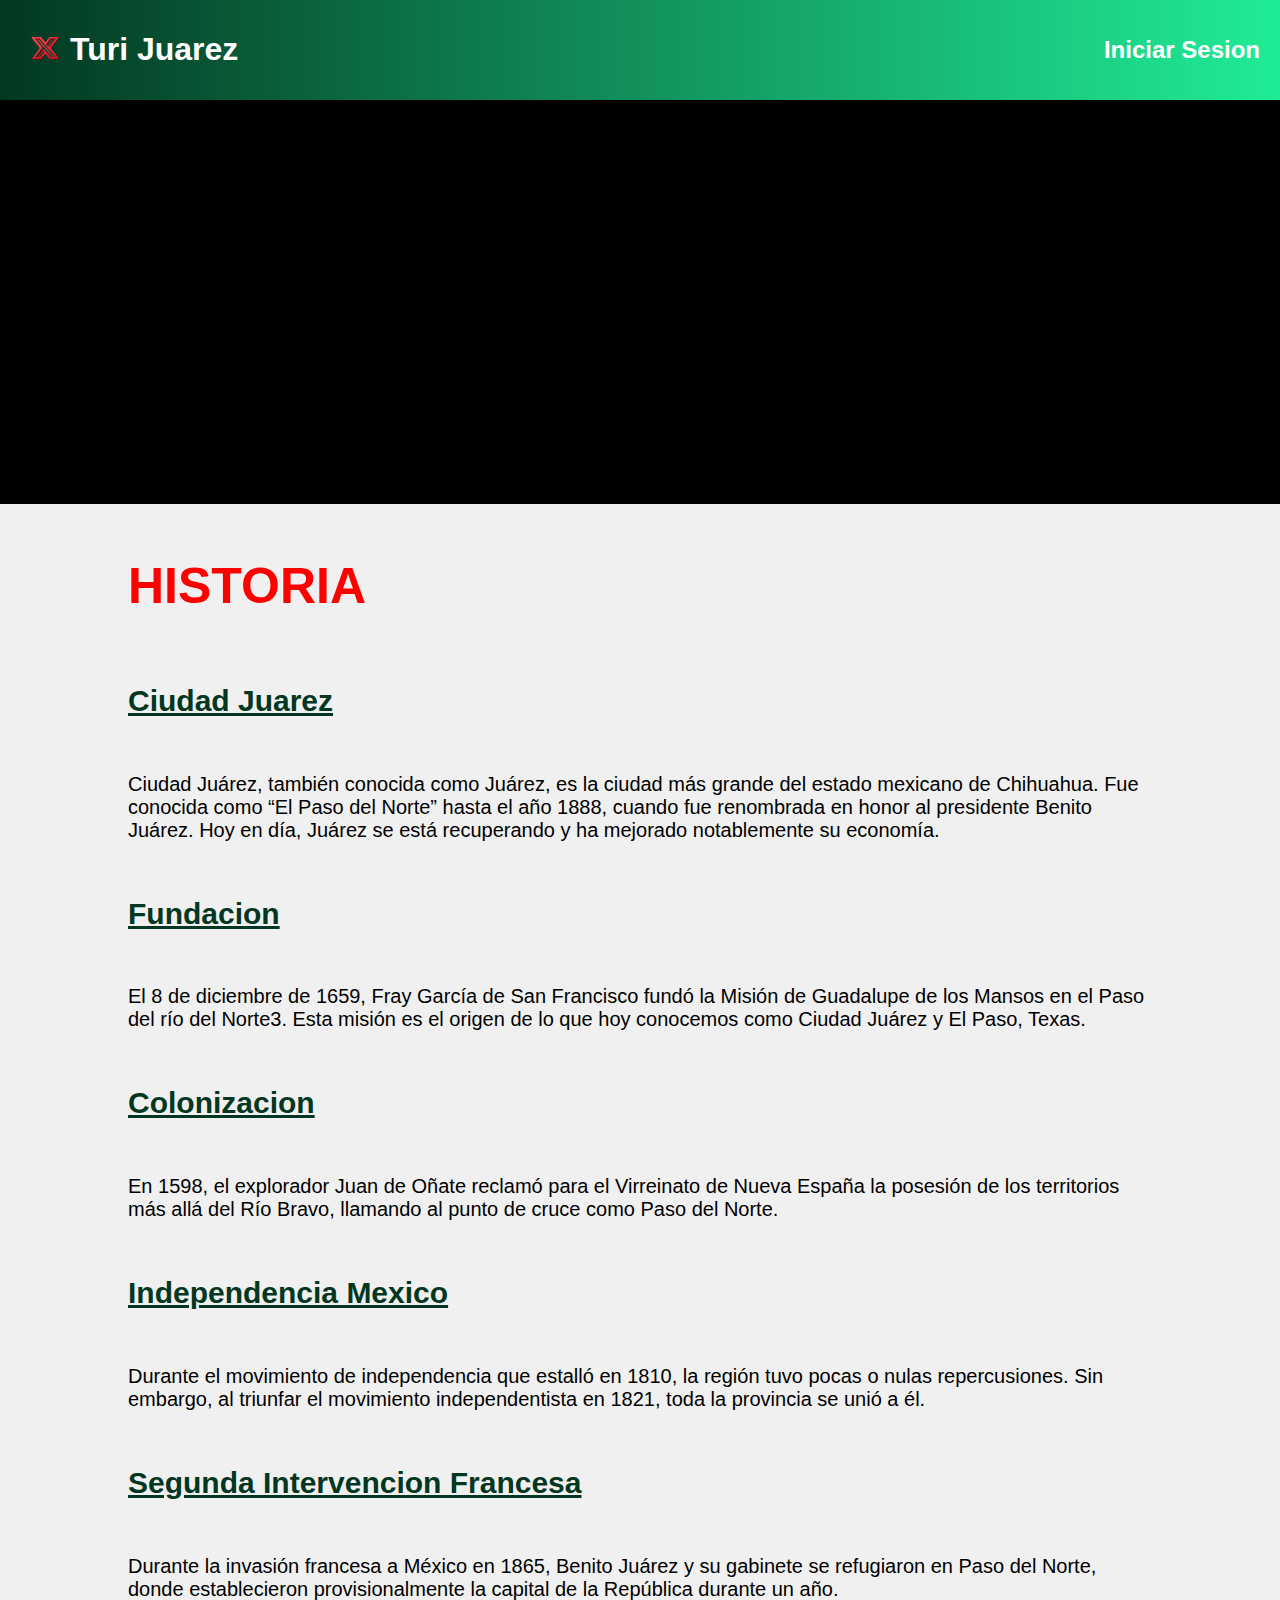
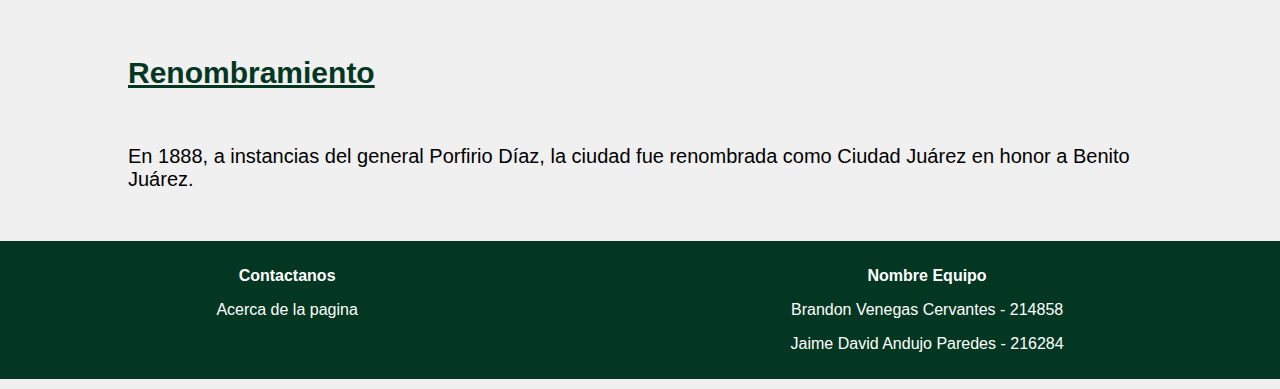
==== html/acercade.html @ 19440534 "se hizo funcional el login y registro con localStorage" ====
<!DOCTYPE html>
<html lang="en">
<head>
    <meta charset="UTF-8">
    <meta name="viewport" content="width=device-width, initial-scale=1.0">
    <link rel="stylesheet" href="../css/cultura.css">
    <title>SuperJuarez</title>
</head>
<body>
    <header>
        <nav>
            <div class="left-hd">
                <a href="index.html"><img class="logo" src="../multimedia/img/logo.png" alt="Logo"></a>
                <a href="index.html"><h1>Turi Juarez</h1></a>
            </div>
            
            
            <a href="login.html"><h2 id="nombreUsuario">Iniciar Sesion</h2></a>
        </nav>
    </header>
    <div class="video-primary">
        <video src="../multimedia/video/juarez.mp4" autoplay loop muted></video>
    </div>
    <main>
        <section class="areas">
            <h1>HISTORIA</h1>
            <article>
                <header>
                    <h2>Ciudad Juarez</h2>
                </header>
                <section>
                    <span>
                        <p>
                            Ciudad Juárez, también conocida como Juárez, es la ciudad más grande del estado mexicano de Chihuahua.
                            Fue conocida como “El Paso del Norte” hasta el año 1888, cuando fue renombrada en honor al presidente Benito Juárez. 
                            Hoy en día, Juárez se está recuperando y ha mejorado notablemente su economía.
                        </p>
                    </span>
                </section>
            </article>
            <article>
                <header>
                    <h2>Fundacion</h2>
                </header>
                <section>
                    <span>
                        <p>
                            El 8 de diciembre de 1659, Fray García de San Francisco fundó la Misión de Guadalupe de los 
                            Mansos en el Paso del río del Norte3. Esta misión es el origen de lo que hoy conocemos como 
                            Ciudad Juárez y El Paso, Texas.
                        </p>
                    </span>
                </section>
            </article>
            <article>
                <header>
                    <h2>Colonizacion</h2>
                </header>
                <section>
                    <span>
                        <p>
                            En 1598, el explorador Juan de Oñate reclamó para el Virreinato de Nueva España la posesión 
                            de los territorios más allá del Río Bravo, llamando al punto de cruce como Paso del Norte.
                        </p>
                    </span>
                </section>
            </article>
            <article>
                <header>
                    <h2>Independencia Mexico</h2>
                </header>
                <section>
                    <span>
                        <p>
                            Durante el movimiento de independencia que estalló en 1810, la región tuvo pocas o nulas repercusiones. 
                            Sin embargo, al triunfar el movimiento independentista en 1821, toda la provincia se unió a él.
                        </p>
                    </span>
                </section>
            </article>
            <article>
                <header>
                    <h2>Segunda Intervencion Francesa</h2>
                </header>
                <section>
                    <span>
                        <p>
                            Durante la invasión francesa a México en 1865, Benito Juárez y 
                            su gabinete se refugiaron en Paso del Norte, donde establecieron provisionalmente la capital 
                            de la República durante un año.
                        </p>
                    </span>
                </section>
            </article>
            <article>
                <header>
                    <h2>Renombramiento</h2>
                </header>
                <section>
                    <span>
                        <p>
                            En 1888, a instancias del general Porfirio Díaz, 
                            la ciudad fue renombrada como Ciudad Juárez en honor a Benito Juárez.
                        </p>
                    </span>
                </section>
            </article>
        </section>
    </main>
    <footer>
        <span>
            <a href="contactanos.html"><p><strong>Contactanos</strong></p></a>
            <a href="acercade.html"><p>Acerca de la pagina</p></a>
        </span>
        <span>
            <p><strong>Nombre Equipo</strong></p>
            <p>Brandon Venegas Cervantes - 214858</p>
            <p>Jaime David Andujo Paredes - 216284</p>
        </span>
    </footer>
</body>
<script src="../js/localStorage/sesion.js"></script>
</html>
---- css/cultura.css ----
body{
    background-color: #f0f0f0;
    font-family: 'Roboto', sans-serif;
    margin: 0;
    padding: 0;
    display: flex;
    flex-direction: column;
    justify-content: center;
    align-items: center;
    width: 100%;
}

header{
    background-image: linear-gradient(to right, #033721, #20EC96);
    color: white;
    padding: 10px 0;
    text-align: center;
    width: 100%;
    height: fit-content;
    display: flex;
}

nav{
    display: flex;
    justify-content: space-between;
    align-items: center;
    width: 100%;
    padding: 0 20px;
}

.left-hd{
    display: flex;
    align-items: center;
}

header a{
    color: white;
    text-decoration: none;
}

header a:hover{
    color: red;
}

.logo{
    width: 50px;
    height: 40px;
}

.video-primary{
    width: 100%;
    background-color: black;
}

video{
    width: 100%;
    height: 400px;
}

main{
    width: 80%;
    display: flex;
    justify-content: space-evenly;
    align-items: center;
    padding: 20px;
}

.areas h1{
    color: red;
    font-size: 50px;
}

article header{
    background: none;
    color: #033721;
    text-decoration: underline;
}

article{
    font-size: 20px;
}

footer{
    background-color: #033721;
    color: white;
    padding: 10px;
    margin: 10px;
    text-align: center;
    width: 100%;
    height: fit-content;
    display: flex;
    justify-content: space-around;
    align-items: start;
}

footer span a{
    text-decoration: none;
    color: white;
}

footer span a:hover{
    color: #20EC96;
}
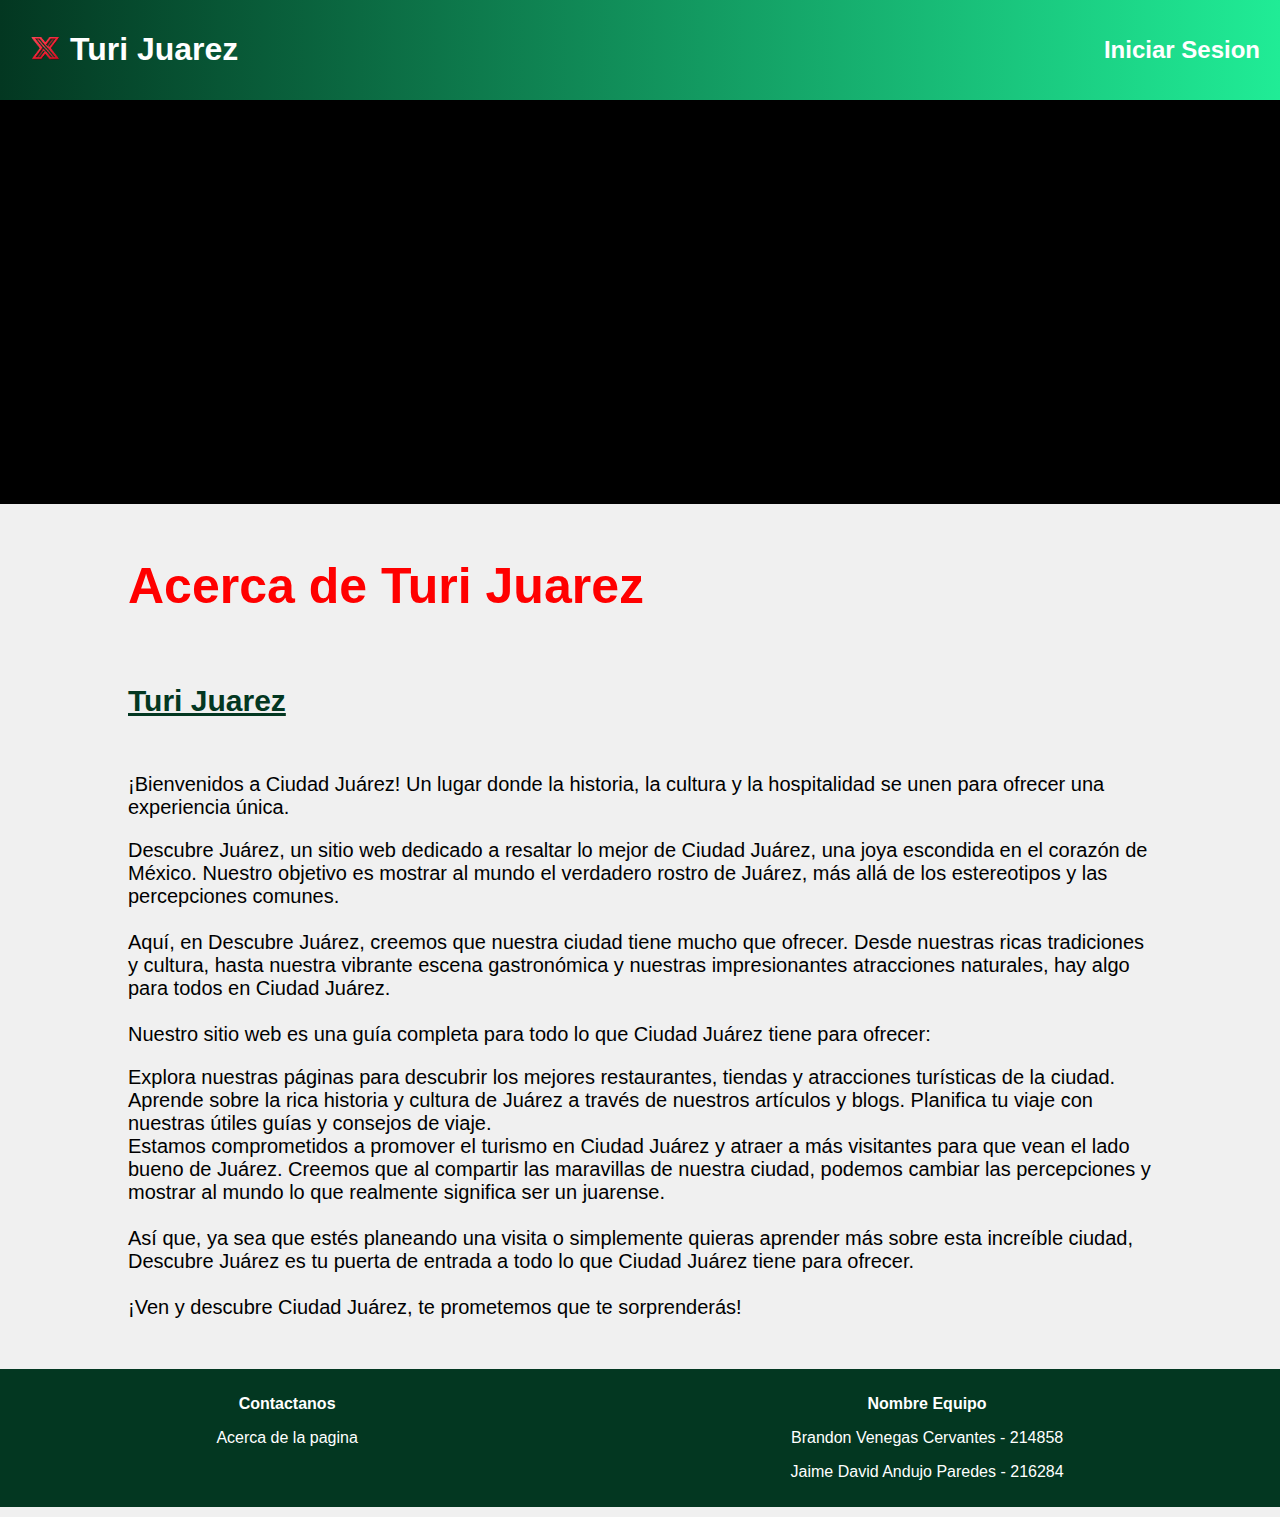
==== commit 8a4e3f1f: "se agrego la vista estatica de acerca del sitio" ====
--- a/html/acercade.html
+++ b/html/acercade.html
@@ -1,21 +1,27 @@
 <!DOCTYPE html>
 <html lang="en">
+
 <head>
     <meta charset="UTF-8">
     <meta name="viewport" content="width=device-width, initial-scale=1.0">
     <link rel="stylesheet" href="../css/cultura.css">
     <title>SuperJuarez</title>
 </head>
+
 <body>
     <header>
         <nav>
             <div class="left-hd">
                 <a href="index.html"><img class="logo" src="../multimedia/img/logo.png" alt="Logo"></a>
-                <a href="index.html"><h1>Turi Juarez</h1></a>
+                <a href="index.html">
+                    <h1>Turi Juarez</h1>
+                </a>
             </div>
-            
-            
-            <a href="login.html"><h2 id="nombreUsuario">Iniciar Sesion</h2></a>
+
+
+            <a href="login.html">
+                <h2 id="nombreUsuario">Iniciar Sesion</h2>
+            </a>
         </nav>
     </header>
     <div class="video-primary">
@@ -23,84 +29,43 @@
     </div>
     <main>
         <section class="areas">
-            <h1>HISTORIA</h1>
+            <h1>Acerca de Turi Juarez</h1>
             <article>
                 <header>
-                    <h2>Ciudad Juarez</h2>
+                    <h2>Turi Juarez</h2>
                 </header>
                 <section>
                     <span>
                         <p>
-                            Ciudad Juárez, también conocida como Juárez, es la ciudad más grande del estado mexicano de Chihuahua.
-                            Fue conocida como “El Paso del Norte” hasta el año 1888, cuando fue renombrada en honor al presidente Benito Juárez. 
-                            Hoy en día, Juárez se está recuperando y ha mejorado notablemente su economía.
+                            ¡Bienvenidos a Ciudad Juárez! Un lugar donde la historia, la cultura y la hospitalidad se
+                            unen para ofrecer una experiencia única.
                         </p>
-                    </span>
-                </section>
-            </article>
-            <article>
-                <header>
-                    <h2>Fundacion</h2>
-                </header>
-                <section>
-                    <span>
                         <p>
-                            El 8 de diciembre de 1659, Fray García de San Francisco fundó la Misión de Guadalupe de los 
-                            Mansos en el Paso del río del Norte3. Esta misión es el origen de lo que hoy conocemos como 
-                            Ciudad Juárez y El Paso, Texas.
+                            Descubre Juárez, un sitio web dedicado a resaltar lo mejor de Ciudad Juárez, una joya
+                            escondida en el corazón de México. Nuestro objetivo es mostrar al mundo el verdadero rostro
+                            de Juárez, más allá de los estereotipos y las percepciones comunes. <br> <br>
+
+                            Aquí, en Descubre Juárez, creemos que nuestra ciudad tiene mucho que ofrecer. Desde nuestras
+                            ricas tradiciones y cultura, hasta nuestra vibrante escena gastronómica y nuestras
+                            impresionantes atracciones naturales, hay algo para todos en Ciudad Juárez. <br> <br>
+
+                            Nuestro sitio web es una guía completa para todo lo que Ciudad Juárez tiene para ofrecer:
                         </p>
-                    </span>
-                </section>
-            </article>
-            <article>
-                <header>
-                    <h2>Colonizacion</h2>
-                </header>
-                <section>
-                    <span>
                         <p>
-                            En 1598, el explorador Juan de Oñate reclamó para el Virreinato de Nueva España la posesión 
-                            de los territorios más allá del Río Bravo, llamando al punto de cruce como Paso del Norte.
-                        </p>
-                    </span>
-                </section>
-            </article>
-            <article>
-                <header>
-                    <h2>Independencia Mexico</h2>
-                </header>
-                <section>
-                    <span>
-                        <p>
-                            Durante el movimiento de independencia que estalló en 1810, la región tuvo pocas o nulas repercusiones. 
-                            Sin embargo, al triunfar el movimiento independentista en 1821, toda la provincia se unió a él.
-                        </p>
-                    </span>
-                </section>
-            </article>
-            <article>
-                <header>
-                    <h2>Segunda Intervencion Francesa</h2>
-                </header>
-                <section>
-                    <span>
-                        <p>
-                            Durante la invasión francesa a México en 1865, Benito Juárez y 
-                            su gabinete se refugiaron en Paso del Norte, donde establecieron provisionalmente la capital 
-                            de la República durante un año.
-                        </p>
-                    </span>
-                </section>
-            </article>
-            <article>
-                <header>
-                    <h2>Renombramiento</h2>
-                </header>
-                <section>
-                    <span>
-                        <p>
-                            En 1888, a instancias del general Porfirio Díaz, 
-                            la ciudad fue renombrada como Ciudad Juárez en honor a Benito Juárez.
+                            Explora nuestras páginas para descubrir los mejores restaurantes, tiendas y atracciones
+                            turísticas de la ciudad. <br>
+                            Aprende sobre la rica historia y cultura de Juárez a través de nuestros artículos y blogs.
+                            Planifica tu viaje con nuestras útiles guías y consejos de viaje. <br>
+                            Estamos comprometidos a promover el turismo en Ciudad Juárez y atraer a más visitantes para
+                            que vean el lado bueno de Juárez. Creemos que al compartir las maravillas de nuestra ciudad,
+                            podemos cambiar las percepciones y mostrar al mundo lo que realmente significa ser un
+                            juarense. <br> <br>
+
+                            Así que, ya sea que estés planeando una visita o simplemente quieras aprender más sobre esta
+                            increíble ciudad, Descubre Juárez es tu puerta de entrada a todo lo que Ciudad Juárez tiene
+                            para ofrecer. <br> <br>
+
+                            ¡Ven y descubre Ciudad Juárez, te prometemos que te sorprenderás!
                         </p>
                     </span>
                 </section>
@@ -109,8 +74,12 @@
     </main>
     <footer>
         <span>
-            <a href="contactanos.html"><p><strong>Contactanos</strong></p></a>
-            <a href="acercade.html"><p>Acerca de la pagina</p></a>
+            <a href="contactanos.html">
+                <p><strong>Contactanos</strong></p>
+            </a>
+            <a href="acercade.html">
+                <p>Acerca de la pagina</p>
+            </a>
         </span>
         <span>
             <p><strong>Nombre Equipo</strong></p>
@@ -120,4 +89,5 @@
     </footer>
 </body>
 <script src="../js/localStorage/sesion.js"></script>
+
 </html>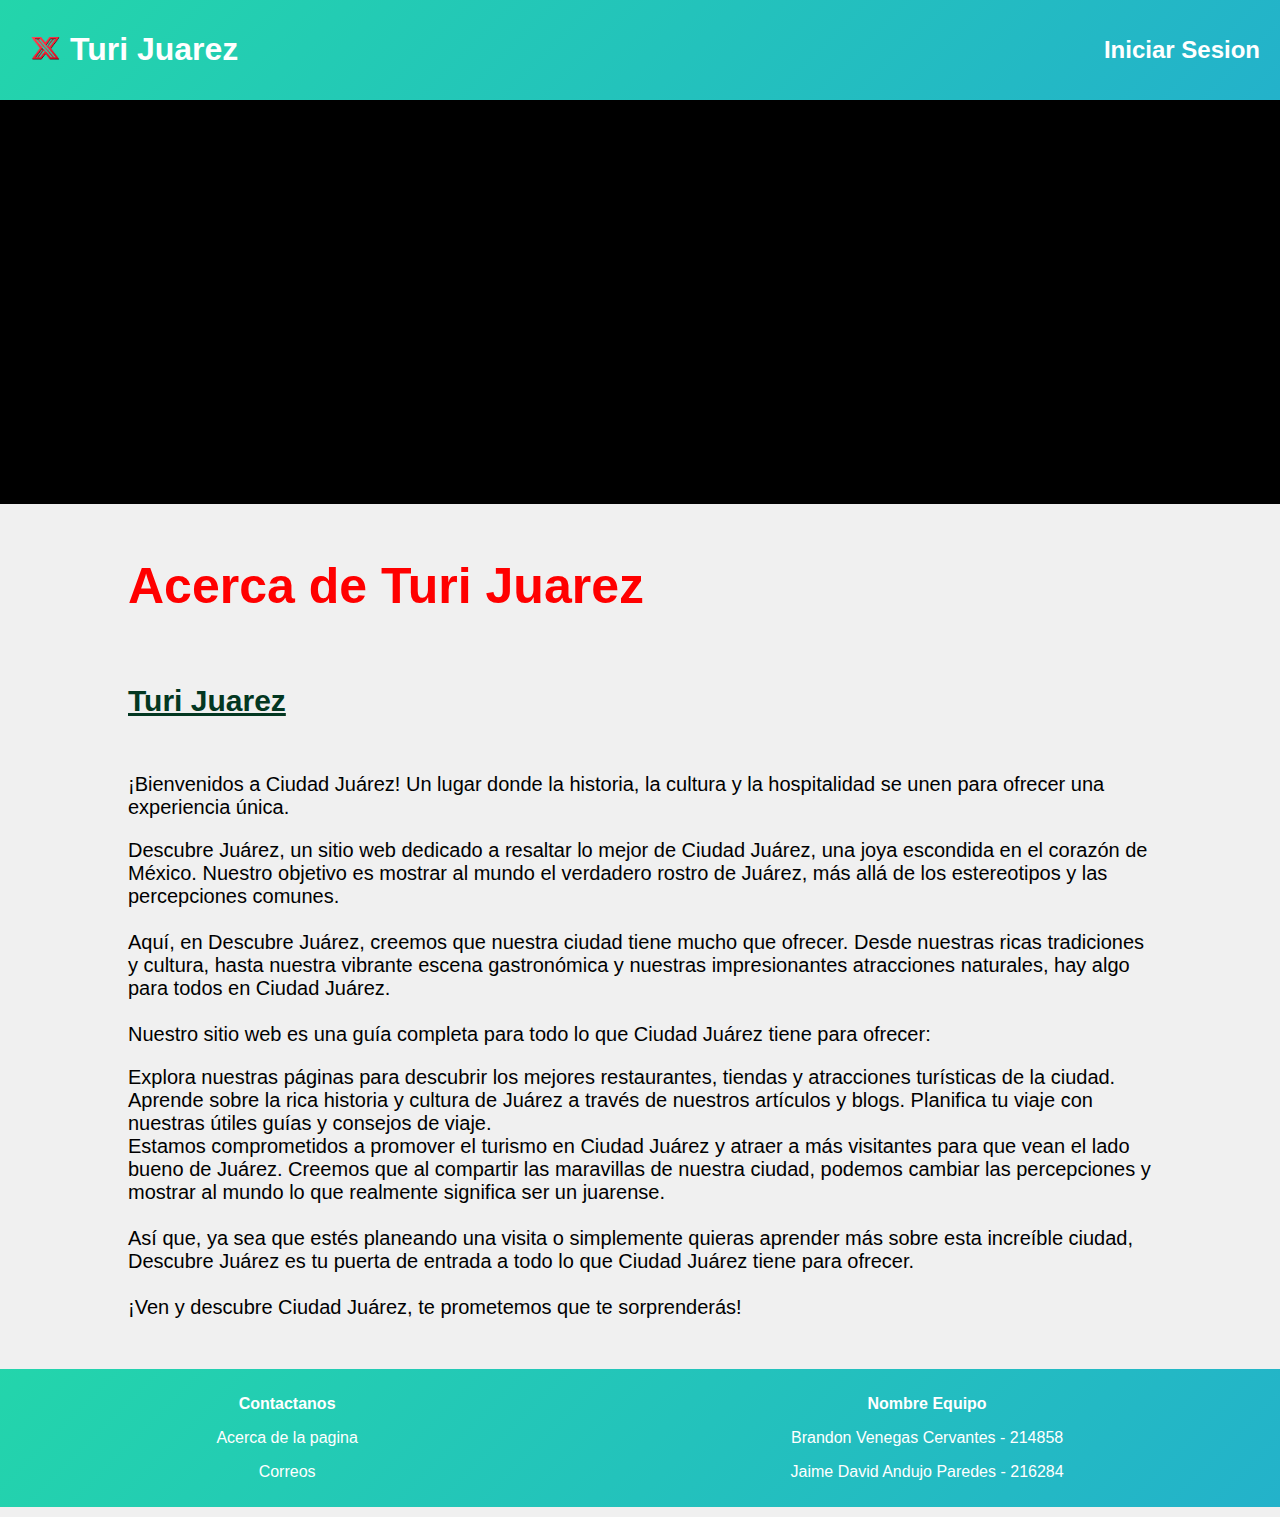
==== commit 99e22269: "se hizo funcional el formulario contactanos se creo cenexion a la db se agrego un vista que muestra " ====
--- a/html/acercade.html
+++ b/html/acercade.html
@@ -74,12 +74,9 @@
     </main>
     <footer>
         <span>
-            <a href="contactanos.html">
-                <p><strong>Contactanos</strong></p>
-            </a>
-            <a href="acercade.html">
-                <p>Acerca de la pagina</p>
-            </a>
+            <a href="contactanos.html"><p><strong>Contactanos</strong></p></a>
+            <a href="acercade.html"><p>Acerca de la pagina</p></a>
+            <a href="../php/views/correos.php"><p>Correos</p></a>
         </span>
         <span>
             <p><strong>Nombre Equipo</strong></p>
--- a/css/cultura.css
+++ b/css/cultura.css
@@ -11,13 +11,32 @@
 }
 
 header{
-    background-image: linear-gradient(to right, #033721, #20EC96);
     color: white;
     padding: 10px 0;
     text-align: center;
     width: 100%;
     height: fit-content;
     display: flex;
+}
+
+@keyframes gradient {
+    0% {
+        background-position: 0% 50%;
+    }
+
+    50% {
+        background-position: 100% 50%;
+    }
+
+    100% {
+        background-position: 0% 50%;
+    }
+}
+
+header {
+    background: linear-gradient(-45deg, #ee7752, #e73c7e, #23a6d5, #23d5ab);
+    background-size: 400% 400%;
+    animation: gradient 15s ease infinite;
 }
 
 nav{
@@ -81,7 +100,6 @@
 }
 
 footer{
-    background-color: #033721;
     color: white;
     padding: 10px;
     margin: 10px;
@@ -93,6 +111,12 @@
     align-items: start;
 }
 
+footer {
+    background: linear-gradient(-45deg, #ee7752, #e73c7e, #23a6d5, #23d5ab);
+    background-size: 400% 400%;
+    animation: gradient 15s ease infinite;
+}
+
 footer span a{
     text-decoration: none;
     color: white;
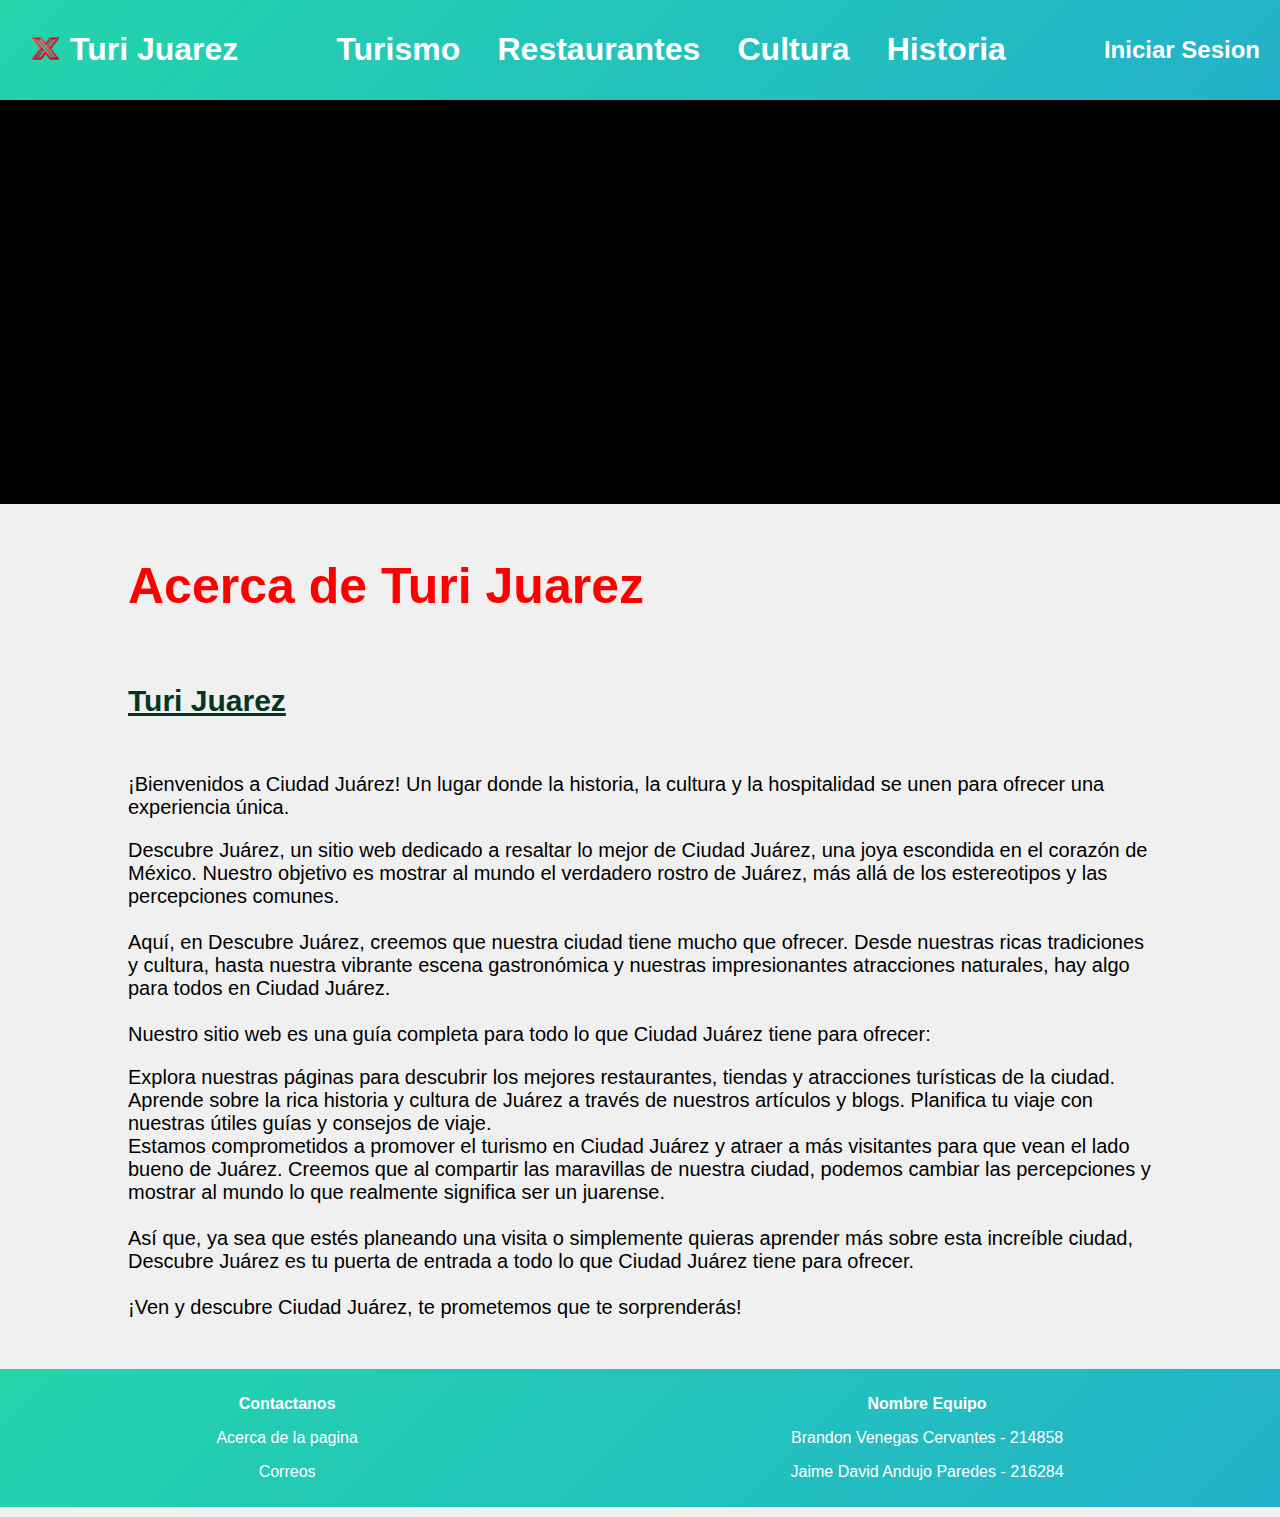
==== commit 3bb4bd7c: "Menu listo" ====
--- a/html/acercade.html
+++ b/html/acercade.html
@@ -7,7 +7,6 @@
     <link rel="stylesheet" href="../css/cultura.css">
     <title>SuperJuarez</title>
 </head>
-
 <body>
     <header>
         <nav>
@@ -17,8 +16,12 @@
                     <h1>Turi Juarez</h1>
                 </a>
             </div>
-
-
+            <div class="menu">
+                <a href="turismo.html"><h1>Turismo</h1></a>
+                <a href="restarurante.html"><h1>Restaurantes</h1></a>
+                <a href="cultura.html"><h1>Cultura</h1></a>
+                <a href="historia.html"><h1>Historia</h1></a>
+            </div>
             <a href="login.html">
                 <h2 id="nombreUsuario">Iniciar Sesion</h2>
             </a>
--- a/css/cultura.css
+++ b/css/cultura.css
@@ -51,7 +51,12 @@
     display: flex;
     align-items: center;
 }
-
+.menu{
+    display: flex;
+    flex-direction: row;
+    width: 60%;
+    justify-content: space-evenly;
+}
 header a{
     color: white;
     text-decoration: none;
